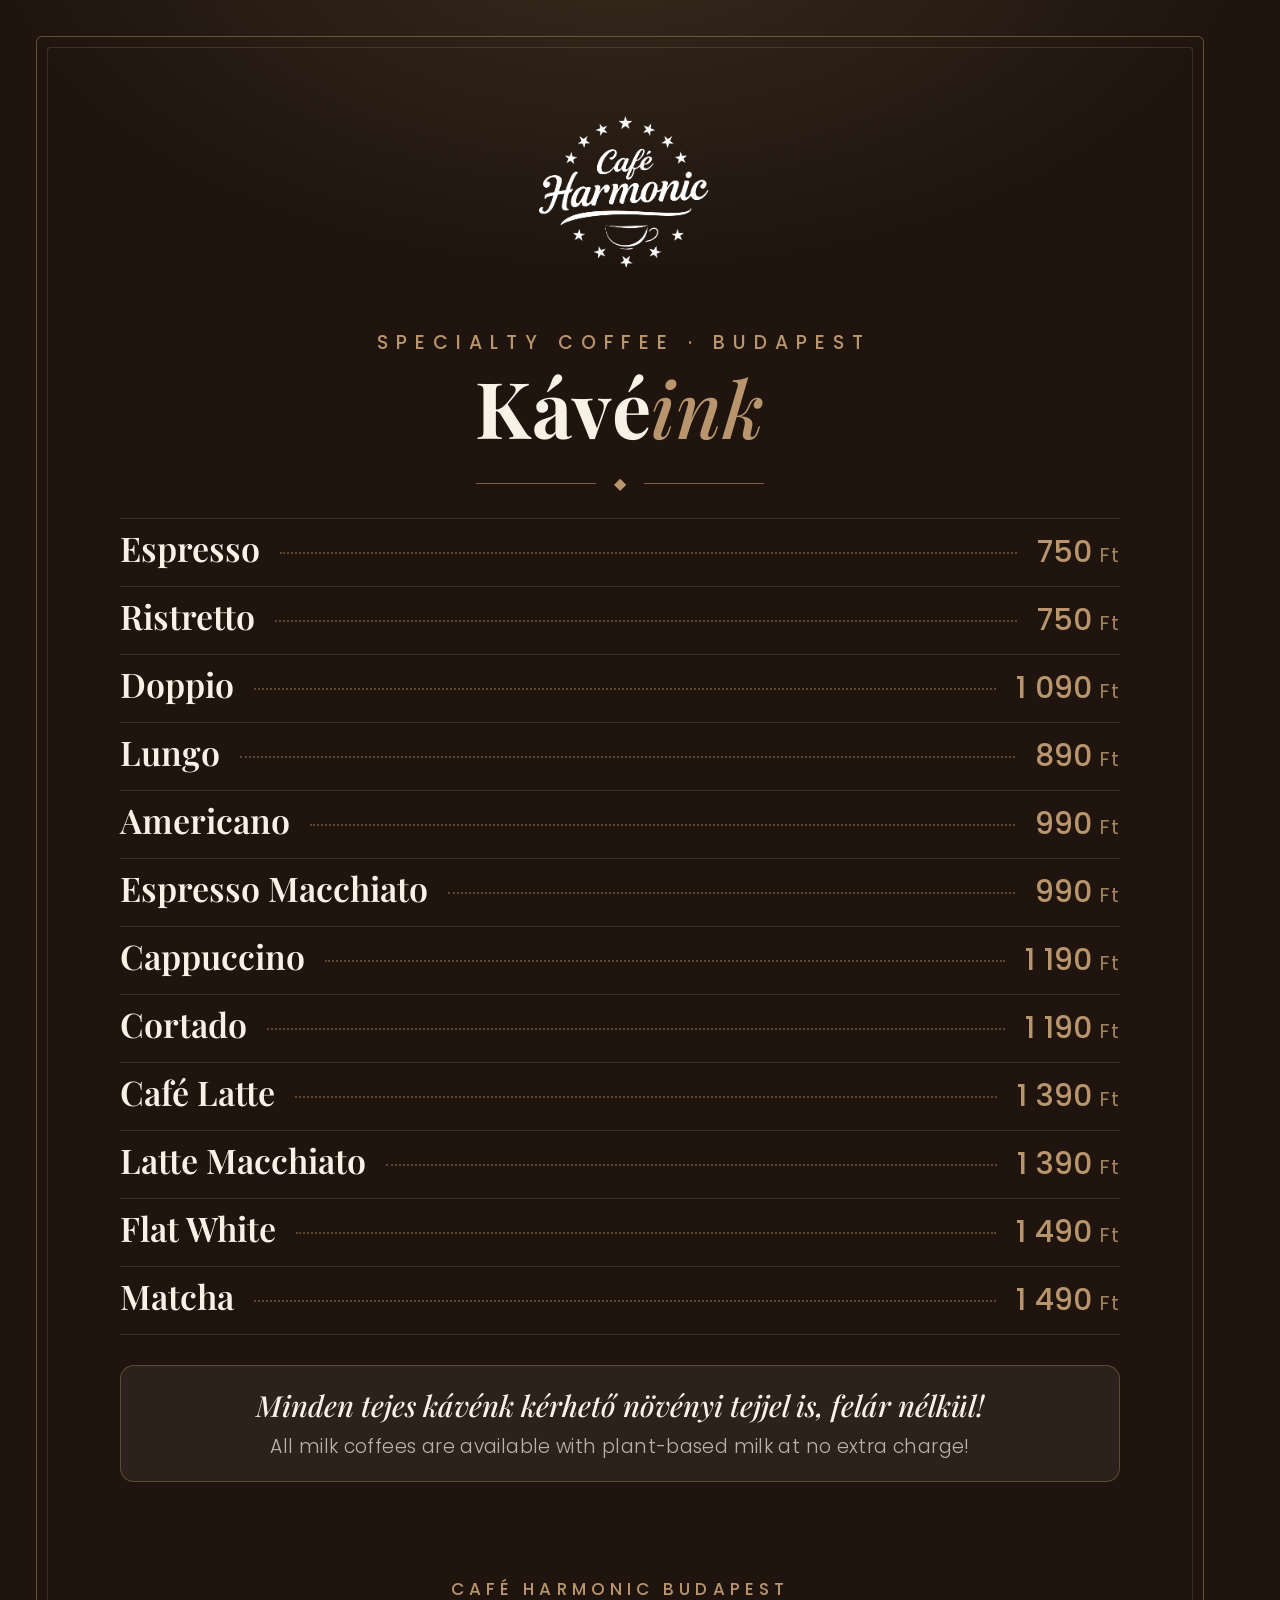
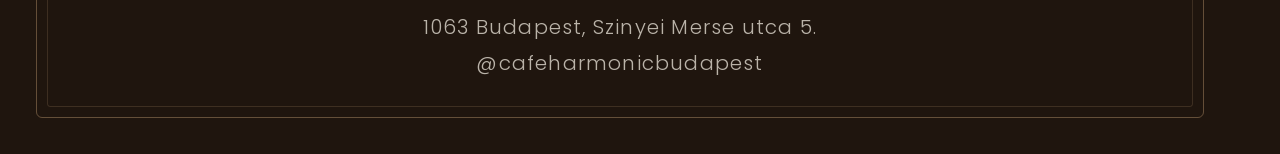
==== arlista/arlista.html @ 4983c55e "v23: uj arak, nyitvatartas (H-P 7-17, Szo-V 9-17), Instagram/TikTok/YouTube linkek + arlista grafika" ====
<!doctype html>
<html lang="hu">
<head>
<meta charset="utf-8">
<title>Café Harmonic – Árlista</title>
<link rel="preconnect" href="https://fonts.googleapis.com">
<link rel="preconnect" href="https://fonts.gstatic.com" crossorigin>
<link href="https://fonts.googleapis.com/css2?family=Playfair+Display:ital,wght@0,600;0,700;1,500&family=Poppins:wght@300;400;500;600&display=swap" rel="stylesheet">
<style>
  :root{
    --espresso:#1f150e; --espresso-2:#2b1e14;
    --coffee:#96714f; --coffee-light:#b8956d;
    --cream:#f7f1e6; --cream-2:#efe2cc;
  }
  @page{ size: 1240px 1754px; margin: 0; }
  *{ box-sizing:border-box; margin:0; padding:0; }
  html,body{ width:1240px; height:1754px; background:var(--espresso); }
  body{
    font-family:"Poppins","Segoe UI",sans-serif; font-weight:300; color:var(--cream);
    -webkit-print-color-adjust:exact; print-color-adjust:exact;
  }
  .sheet{
    position:relative; width:1240px; height:1754px; overflow:hidden;
    padding:84px 120px 76px;
    display:flex; flex-direction:column; align-items:center;
    background:
      radial-gradient(900px 500px at 50% -80px, rgba(184,149,109,.16), transparent 70%),
      var(--espresso);
  }
  .frame{
    position:absolute; inset:36px; border:1.5px solid rgba(184,149,109,.45); border-radius:6px; pointer-events:none;
  }
  .frame::after{
    content:""; position:absolute; inset:10px; border:1px solid rgba(184,149,109,.2); border-radius:3px;
  }
  .logo{ width:210px; height:auto; display:block; }
  .eyebrow{
    margin-top:34px; font-size:19px; font-weight:500; letter-spacing:.42em; text-transform:uppercase;
    color:var(--coffee-light); padding-left:.42em;
  }
  h1{
    margin-top:10px; font-family:"Playfair Display",Georgia,serif; font-weight:700;
    font-size:78px; line-height:1.05; color:var(--cream); letter-spacing:.01em; text-align:center;
  }
  h1 em{ font-style:italic; font-weight:500; color:var(--coffee-light); }
  .orn{ margin:22px 0 8px; display:flex; align-items:center; gap:18px; color:var(--coffee-light); }
  .orn i{ display:block; width:120px; height:1px; background:rgba(184,149,109,.6); }
  .orn b{ font-size:16px; font-weight:400; }

  .list{ width:100%; margin-top:14px; }
  .row{
    display:flex; align-items:baseline; gap:20px;
    padding:11px 0; border-bottom:1px solid rgba(247,241,230,.12);
  }
  .row:first-child{ border-top:1px solid rgba(247,241,230,.12); }
  .name{
    font-family:"Playfair Display",Georgia,serif; font-weight:600; font-size:34px; line-height:1.1; color:var(--cream);
  }
  .dots{ flex:1; border-bottom:2px dotted rgba(184,149,109,.4); transform:translateY(-8px); min-width:40px; }
  .price{ font-weight:500; font-size:30px; color:var(--coffee-light); letter-spacing:.01em; white-space:nowrap; }
  .price small{ font-size:20px; font-weight:400; margin-left:6px; color:rgba(184,149,109,.85); letter-spacing:.06em; }

  .note{
    margin-top:30px; text-align:center; padding:20px 40px; width:100%;
    background:rgba(247,241,230,.06); border:1px solid rgba(184,149,109,.35); border-radius:14px;
  }
  .note .hu{ font-family:"Playfair Display",Georgia,serif; font-style:italic; font-size:29px; color:var(--cream); font-weight:500; }
  .note .en{ margin-top:8px; font-size:19px; color:rgba(247,241,230,.7); letter-spacing:.02em; }

  .foot{
    margin-top:auto; width:100%; text-align:center; font-size:20px; letter-spacing:.06em;
    color:rgba(247,241,230,.72);
  }
  .foot strong{ display:block; font-weight:500; color:var(--coffee-light); letter-spacing:.3em; text-transform:uppercase; font-size:17px; margin-bottom:10px; }
  .foot span{ display:block; margin-top:6px; }
</style>
</head>
<body>
<div class="sheet">
  <div class="frame"></div>
  <img class="logo" src="../logo/cafe-harmony-09.png" alt="Café Harmonic">
  <div class="eyebrow">Specialty Coffee · Budapest</div>
  <h1>Kávé<em>ink</em></h1>
  <div class="orn"><i></i><b>◆</b><i></i></div>

  <div class="list">
    <div class="row"><span class="name">Espresso</span><span class="dots"></span><span class="price">750<small>Ft</small></span></div>
    <div class="row"><span class="name">Ristretto</span><span class="dots"></span><span class="price">750<small>Ft</small></span></div>
    <div class="row"><span class="name">Doppio</span><span class="dots"></span><span class="price">1 090<small>Ft</small></span></div>
    <div class="row"><span class="name">Lungo</span><span class="dots"></span><span class="price">890<small>Ft</small></span></div>
    <div class="row"><span class="name">Americano</span><span class="dots"></span><span class="price">990<small>Ft</small></span></div>
    <div class="row"><span class="name">Espresso Macchiato</span><span class="dots"></span><span class="price">990<small>Ft</small></span></div>
    <div class="row"><span class="name">Cappuccino</span><span class="dots"></span><span class="price">1 190<small>Ft</small></span></div>
    <div class="row"><span class="name">Cortado</span><span class="dots"></span><span class="price">1 190<small>Ft</small></span></div>
    <div class="row"><span class="name">Café Latte</span><span class="dots"></span><span class="price">1 390<small>Ft</small></span></div>
    <div class="row"><span class="name">Latte Macchiato</span><span class="dots"></span><span class="price">1 390<small>Ft</small></span></div>
    <div class="row"><span class="name">Flat White</span><span class="dots"></span><span class="price">1 490<small>Ft</small></span></div>
    <div class="row"><span class="name">Matcha</span><span class="dots"></span><span class="price">1 490<small>Ft</small></span></div>
  </div>

  <div class="note">
    <div class="hu">Minden tejes kávénk kérhető növényi tejjel is, felár nélkül!</div>
    <div class="en">All milk coffees are available with plant-based milk at no extra charge!</div>
  </div>

  <div class="foot">
    <strong>Café Harmonic Budapest</strong>
    <span>1063 Budapest, Szinyei Merse utca 5.</span>
    <span>@cafeharmonicbudapest</span>
  </div>
</div>
</body>
</html>
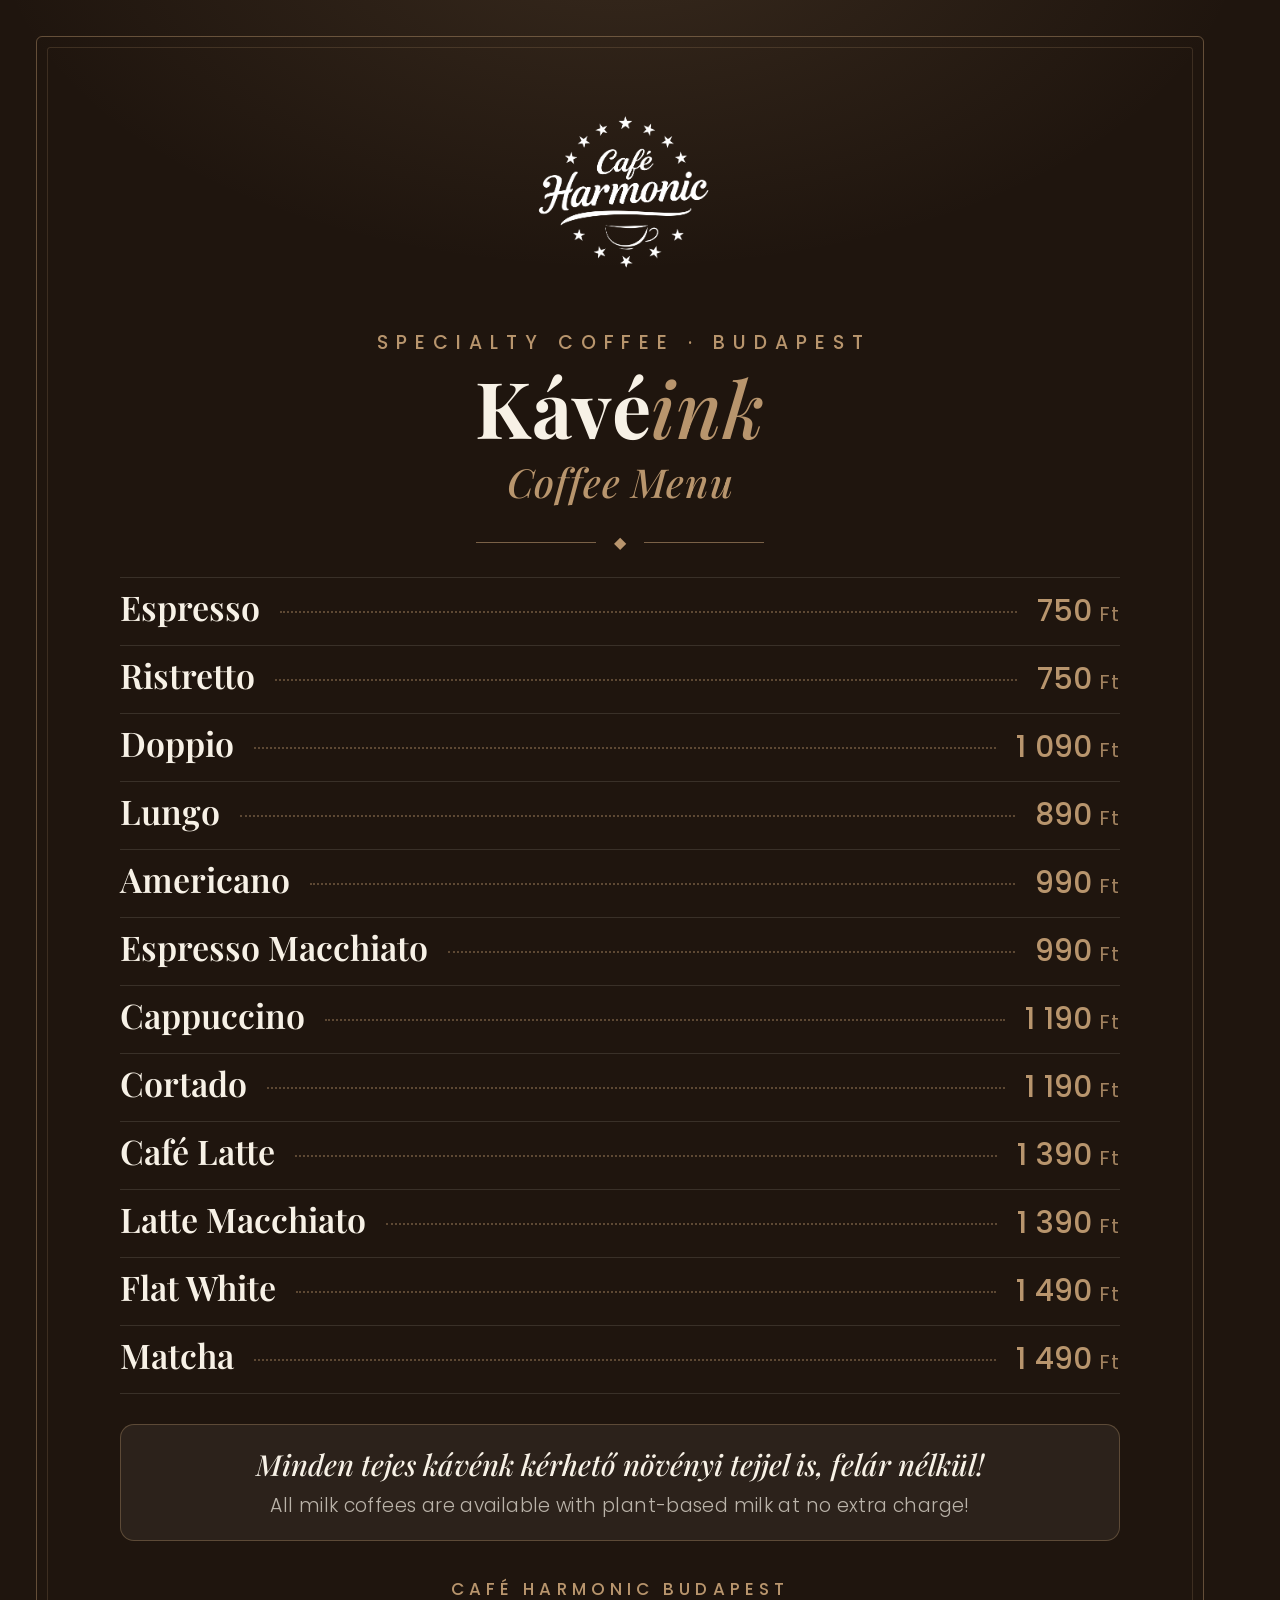
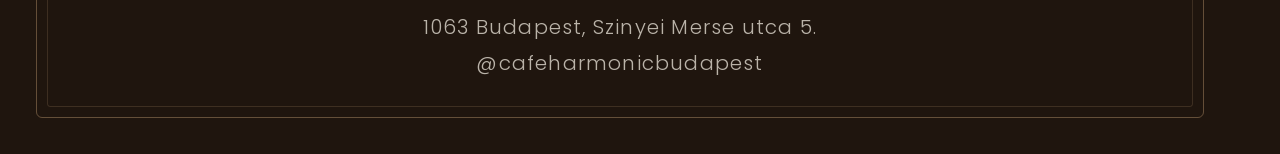
==== commit 56e9cd81: "v24: arlista - Coffee Menu cim, asztali kartya kulon magyar es angol oldal (+ ketoldalas PDF), gener" ====
--- a/arlista/arlista.html
+++ b/arlista/arlista.html
@@ -2,78 +2,11 @@
 <html lang="hu">
 <head>
 <meta charset="utf-8">
-<title>Café Harmonic – Árlista</title>
+<title>Café Harmonic – Árlista / Coffee Menu</title>
 <link rel="preconnect" href="https://fonts.googleapis.com">
 <link rel="preconnect" href="https://fonts.gstatic.com" crossorigin>
 <link href="https://fonts.googleapis.com/css2?family=Playfair+Display:ital,wght@0,600;0,700;1,500&family=Poppins:wght@300;400;500;600&display=swap" rel="stylesheet">
-<style>
-  :root{
-    --espresso:#1f150e; --espresso-2:#2b1e14;
-    --coffee:#96714f; --coffee-light:#b8956d;
-    --cream:#f7f1e6; --cream-2:#efe2cc;
-  }
-  @page{ size: 1240px 1754px; margin: 0; }
-  *{ box-sizing:border-box; margin:0; padding:0; }
-  html,body{ width:1240px; height:1754px; background:var(--espresso); }
-  body{
-    font-family:"Poppins","Segoe UI",sans-serif; font-weight:300; color:var(--cream);
-    -webkit-print-color-adjust:exact; print-color-adjust:exact;
-  }
-  .sheet{
-    position:relative; width:1240px; height:1754px; overflow:hidden;
-    padding:84px 120px 76px;
-    display:flex; flex-direction:column; align-items:center;
-    background:
-      radial-gradient(900px 500px at 50% -80px, rgba(184,149,109,.16), transparent 70%),
-      var(--espresso);
-  }
-  .frame{
-    position:absolute; inset:36px; border:1.5px solid rgba(184,149,109,.45); border-radius:6px; pointer-events:none;
-  }
-  .frame::after{
-    content:""; position:absolute; inset:10px; border:1px solid rgba(184,149,109,.2); border-radius:3px;
-  }
-  .logo{ width:210px; height:auto; display:block; }
-  .eyebrow{
-    margin-top:34px; font-size:19px; font-weight:500; letter-spacing:.42em; text-transform:uppercase;
-    color:var(--coffee-light); padding-left:.42em;
-  }
-  h1{
-    margin-top:10px; font-family:"Playfair Display",Georgia,serif; font-weight:700;
-    font-size:78px; line-height:1.05; color:var(--cream); letter-spacing:.01em; text-align:center;
-  }
-  h1 em{ font-style:italic; font-weight:500; color:var(--coffee-light); }
-  .orn{ margin:22px 0 8px; display:flex; align-items:center; gap:18px; color:var(--coffee-light); }
-  .orn i{ display:block; width:120px; height:1px; background:rgba(184,149,109,.6); }
-  .orn b{ font-size:16px; font-weight:400; }
-
-  .list{ width:100%; margin-top:14px; }
-  .row{
-    display:flex; align-items:baseline; gap:20px;
-    padding:11px 0; border-bottom:1px solid rgba(247,241,230,.12);
-  }
-  .row:first-child{ border-top:1px solid rgba(247,241,230,.12); }
-  .name{
-    font-family:"Playfair Display",Georgia,serif; font-weight:600; font-size:34px; line-height:1.1; color:var(--cream);
-  }
-  .dots{ flex:1; border-bottom:2px dotted rgba(184,149,109,.4); transform:translateY(-8px); min-width:40px; }
-  .price{ font-weight:500; font-size:30px; color:var(--coffee-light); letter-spacing:.01em; white-space:nowrap; }
-  .price small{ font-size:20px; font-weight:400; margin-left:6px; color:rgba(184,149,109,.85); letter-spacing:.06em; }
-
-  .note{
-    margin-top:30px; text-align:center; padding:20px 40px; width:100%;
-    background:rgba(247,241,230,.06); border:1px solid rgba(184,149,109,.35); border-radius:14px;
-  }
-  .note .hu{ font-family:"Playfair Display",Georgia,serif; font-style:italic; font-size:29px; color:var(--cream); font-weight:500; }
-  .note .en{ margin-top:8px; font-size:19px; color:rgba(247,241,230,.7); letter-spacing:.02em; }
-
-  .foot{
-    margin-top:auto; width:100%; text-align:center; font-size:20px; letter-spacing:.06em;
-    color:rgba(247,241,230,.72);
-  }
-  .foot strong{ display:block; font-weight:500; color:var(--coffee-light); letter-spacing:.3em; text-transform:uppercase; font-size:17px; margin-bottom:10px; }
-  .foot span{ display:block; margin-top:6px; }
-</style>
+<link rel="stylesheet" href="arlista.css">
 </head>
 <body>
 <div class="sheet">
@@ -81,6 +14,7 @@
   <img class="logo" src="../logo/cafe-harmony-09.png" alt="Café Harmonic">
   <div class="eyebrow">Specialty Coffee · Budapest</div>
   <h1>Kávé<em>ink</em></h1>
+  <div class="sub">Coffee Menu</div>
   <div class="orn"><i></i><b>◆</b><i></i></div>
 
   <div class="list">
--- a/arlista/arlista.css
+++ b/arlista/arlista.css
@@ -0,0 +1,72 @@
+  :root{
+    --espresso:#1f150e; --espresso-2:#2b1e14;
+    --coffee:#96714f; --coffee-light:#b8956d;
+    --cream:#f7f1e6; --cream-2:#efe2cc;
+  }
+  @page{ size: 1240px 1754px; margin: 0; }
+  *{ box-sizing:border-box; margin:0; padding:0; }
+  html,body{ width:1240px; height:1754px; background:var(--espresso); }
+  body{
+    font-family:"Poppins","Segoe UI",sans-serif; font-weight:300; color:var(--cream);
+    -webkit-print-color-adjust:exact; print-color-adjust:exact;
+  }
+  .sheet{
+    position:relative; width:1240px; height:1754px; overflow:hidden;
+    padding:84px 120px 76px;
+    display:flex; flex-direction:column; align-items:center;
+    background:
+      radial-gradient(900px 500px at 50% -80px, rgba(184,149,109,.16), transparent 70%),
+      var(--espresso);
+  }
+  .frame{
+    position:absolute; inset:36px; border:1.5px solid rgba(184,149,109,.45); border-radius:6px; pointer-events:none;
+  }
+  .frame::after{
+    content:""; position:absolute; inset:10px; border:1px solid rgba(184,149,109,.2); border-radius:3px;
+  }
+  .logo{ width:210px; height:auto; display:block; }
+  .eyebrow{
+    margin-top:34px; font-size:19px; font-weight:500; letter-spacing:.42em; text-transform:uppercase;
+    color:var(--coffee-light); padding-left:.42em;
+  }
+  h1{
+    margin-top:10px; font-family:"Playfair Display",Georgia,serif; font-weight:700;
+    font-size:78px; line-height:1.05; color:var(--cream); letter-spacing:.01em; text-align:center;
+  }
+  h1 em{ font-style:italic; font-weight:500; color:var(--coffee-light); }
+  .orn{ margin:22px 0 8px; display:flex; align-items:center; gap:18px; color:var(--coffee-light); }
+  .orn i{ display:block; width:120px; height:1px; background:rgba(184,149,109,.6); }
+  .orn b{ font-size:16px; font-weight:400; }
+
+  .list{ width:100%; margin-top:14px; }
+  .row{
+    display:flex; align-items:baseline; gap:20px;
+    padding:11px 0; border-bottom:1px solid rgba(247,241,230,.12);
+  }
+  .row:first-child{ border-top:1px solid rgba(247,241,230,.12); }
+  .name{
+    font-family:"Playfair Display",Georgia,serif; font-weight:600; font-size:34px; line-height:1.1; color:var(--cream);
+  }
+  .dots{ flex:1; border-bottom:2px dotted rgba(184,149,109,.4); transform:translateY(-8px); min-width:40px; }
+  .price{ font-weight:500; font-size:30px; color:var(--coffee-light); letter-spacing:.01em; white-space:nowrap; }
+  .price small{ font-size:20px; font-weight:400; margin-left:6px; color:rgba(184,149,109,.85); letter-spacing:.06em; }
+
+  .note{
+    margin-top:30px; text-align:center; padding:20px 40px; width:100%;
+    background:rgba(247,241,230,.06); border:1px solid rgba(184,149,109,.35); border-radius:14px;
+  }
+  .note .hu{ font-family:"Playfair Display",Georgia,serif; font-style:italic; font-size:29px; color:var(--cream); font-weight:500; }
+  .note .en{ margin-top:8px; font-size:19px; color:rgba(247,241,230,.7); letter-spacing:.02em; }
+
+  .foot{
+    margin-top:auto; width:100%; text-align:center; font-size:20px; letter-spacing:.06em;
+    color:rgba(247,241,230,.72);
+  }
+  .foot strong{ display:block; font-weight:500; color:var(--coffee-light); letter-spacing:.3em; text-transform:uppercase; font-size:17px; margin-bottom:10px; }
+  .foot span{ display:block; margin-top:6px; }
+
+  .sub{ margin-top:6px; font-family:"Playfair Display",Georgia,serif; font-style:italic; font-weight:500; font-size:40px; color:var(--coffee-light); letter-spacing:.02em; }
+  .single .row{ padding:13px 0; }
+  .single .note{ margin-top:30px; padding:20px 30px; }
+
+  .single .note .only{ font-family:"Playfair Display",Georgia,serif; font-style:italic; font-size:28px; color:var(--cream); font-weight:500; }
